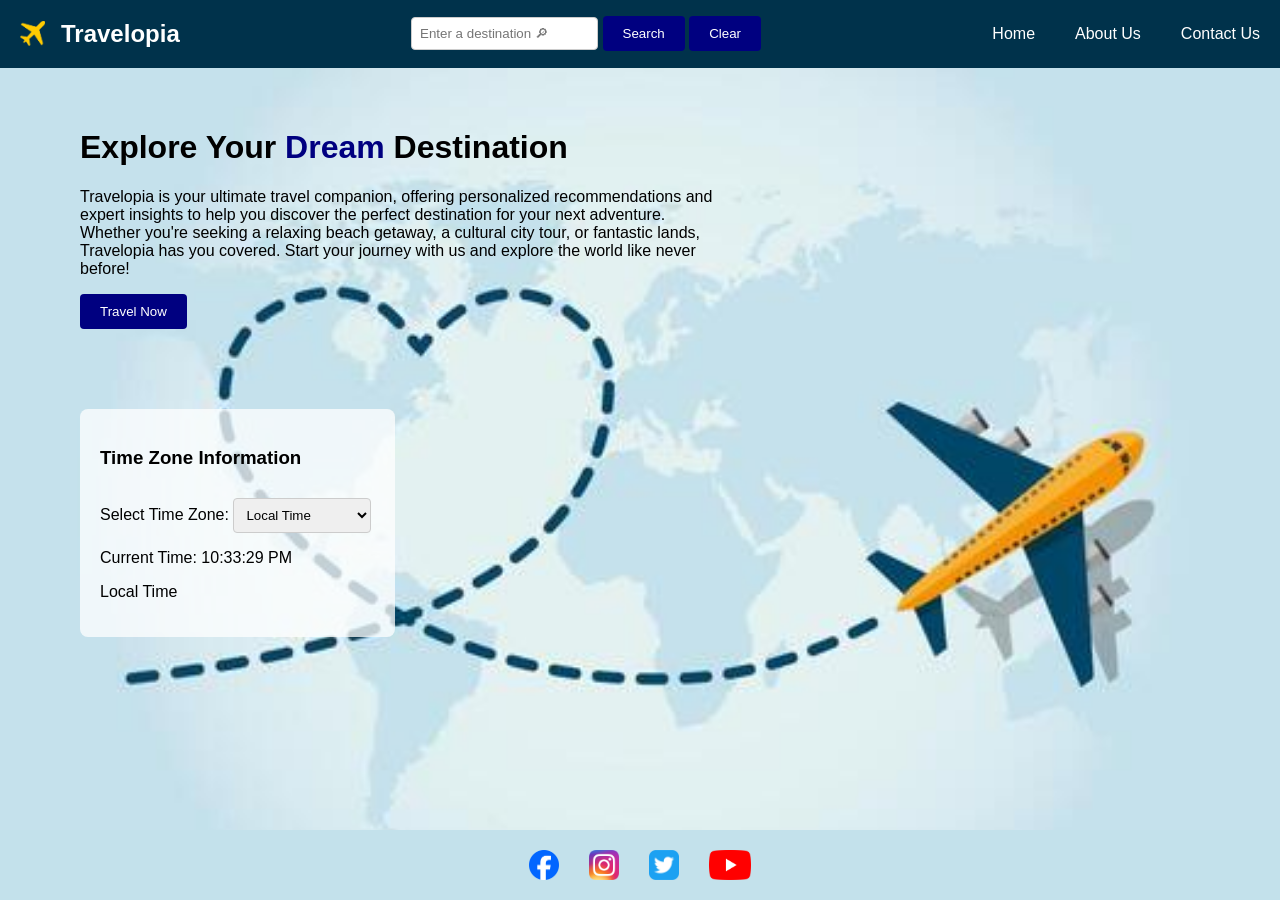
==== index.html @ c7ac88df "Rename travel_recommendation.html to index.html" ====
<!DOCTYPE html>
<html lang="en">
<head>
    <meta charset="UTF-8">
    <meta name="viewport" content="width=device-width, initial-scale=1.0">
    <title>Travelopia - Home</title>
    <link rel="stylesheet" href="travel_recommendation.css">
</head>
<body>
    <header id="top">
       <nav id="navbar">
            <span style="display:flex; align-items: center; gap: 16px;">
                <img src="images/TravelopiaLogo.svg" width="25px" alt="logo">
                <h2>Travelopia</h2>
            </span>
            <div>
                <input type="text" id="search-input" placeholder="Enter a destination 🔎︎">
                <button id="search-button">Search</button>
                <button id="clear-button">Clear</button>
            </div>
            <ul>
                <li><a href="travel_recommendation.html">Home</a></li>
                <li><a href="about_us.html">About Us</a></li>
                <li><a href="contact_us.html">Contact Us</a></li>
            </ul>
        </nav> 
    </header>
    <main>
        <div id="home">
            <h1>Explore Your <span id="gold-text">Dream</span> Destination</h1>
            <p>
                Travelopia is your ultimate travel companion, offering personalized recommendations and expert insights to help you discover the perfect destination for your next adventure. Whether you're seeking a relaxing beach getaway, a cultural city tour, or fantastic lands, Travelopia has you covered. Start your journey with us and explore the world like never before!
            </p>
            <button>Travel Now</button>
        </div>

        <div id="search-results">
            <!-- search results go here -->
        </div>

        
        <div id="time-zone">
            <!-- time zone information goes here -->
            <h3>Time Zone Information</h3>
            <label for="time-zone-select">Select Time Zone:</label>
            <select name="time-zone" id="time-zone-select">
                <option value="LT">Local Time</option>
                <option value="UTC">UTC</option>
                <option value="" disabled>----</option>
                <option value="Pacific/Honolulu">HST</option>
                <option value="America/Phoenix">MST</option>
                <option value="America/Cancun">EST</option>
                <option value="America/Sao_Paulo">BRT</option>
                <option value="Asia/Kolkata">IST</option>
                <option value="Asia/Bangkok">ICT</option>
                <option value="Asia/Tokyo">JST</option>
                <option value="Australia/Sydney">AEST</option>
            </select>
            <p id="current-time"></p>
            <p id="time-zone-info"></p>
        </div>
        <!-- <a href="#top" id="go-to-top">Go to Top</a> -->
    </main>
    <footer id="footer">
        <img src="images/icons/facebook_icon.png" alt="Facebook">
        <img src="images/icons/instagram_icon.png" alt="Instagram">
        <img src="images/icons/twitter-icon.png" alt="Twitter">
        <img src="images/icons/youtube_icon.png" alt="YouTube">  
    </footer>
    
    <script src="travel_recommendation.js"></script>
</body>
</html>
<!-- Disclaimer: The socials buttons (and the "Travel Now") are for illustrative purposes only. All images are placeholders. -->
---- travel_recommendation.css ----
/* Reset default margins and padding, also ensures header/footer don't exceed container */
* {
   /* box-sizing: border-box;  */
   /* margin: 0;
   padding: 0; */
}

html {
    scroll-behavior: smooth;
}

body {
    font-family: 'Segoe UI', Tahoma, Geneva, Verdana, sans-serif;
    min-height: 100vh;
    margin: 0;
    display: flex;
    flex-direction: column;
}

main {
    background-image: url("images/airplane-flying-and-leaving-heart-shape-dashed-line-1.jpg");
    background-repeat: no-repeat;
    background-size: cover;
    /* background-position: center; */
    height: 100%;
    z-index: 10;
    /* used to ensure the main content takes up the remaining space */
    flex: 1;  
}

main > div {
    /* background-color: rgba(255, 255, 255, 0.8); */
    padding: 40px 80px;
    /* border-radius: 8px; */
    /* max-width: 400px; */
    /* margin: 20vh auto 5vh; */
    /* text-align: center; */
}

a {
    display: inline-block;
    text-decoration: none;
    color: white;
    transition: all 0.3s ease;
}

a:hover {
    color: lightblue;
    transform: scale(1.05);
    /* font-weight: bold; */
}

a:active {
    color: gold;
    transform: scale(0.95);
}

button {
    padding: 10px 20px;
    background-color: navy;
    color: white;
    border: none;
    border-radius: 4px;
    cursor: pointer;
    transition: all 0.3s ease;
}

button:hover {
    background-color: rgb(0, 155, 255);
}

button:active {
    background-color: rgb(0, 100, 200);
}

header {
    /* display: flex;
    justify-content: center;
    align-items: center;
    height: 100px; */
    background-color: rgb(0, 50, 75);
    /* width: 100%; */
    /* box-sizing: border-box; */
}

header > #navbar > span {
    display: flex;
    align-items: center;
    gap: 16px;
}

#navbar {
    display: flex;
    justify-content: space-between;
    align-items: center;
    padding: 0 20px;
    /* background-color: navy; */
}

#navbar h2 {
    color: white;
    /* margin: 0; */
}

#navbar ul {
    list-style-type: none;
    margin: 0;
    padding: 0;
    display: flex;
    gap: 40px;
}

#navbar input {
    padding: 8px;
    border-radius: 4px;
    border: 1px solid #ccc;
    transition: all 0.3s ease;
}

#home {
    width: 50%;
    /* margin: 20vh auto 5vh; */
}

#search-results {
    display: flex;
    flex-wrap: wrap;
    justify-content: center;
    gap: 25px;
    padding: 20px;
    /* margin-right: 90px; */
    max-height: 390px;
    overflow-y: auto;
    /* scrollbar-width:auto; */
    /* box-sizing: border-box; */
    scrollbar-color: #7f7f7f transparent; /* For Firefox */
}

#search-results::-webkit-scrollbar {
    width: 8134px;
}

#search-results > div {
    background-color: rgba(255, 255, 255, 0.8);
    padding: 20px;
    border: 1px solid #ccc;
    border-radius: 8px;
    width: 300px;
    text-align: center;
}



#search-results > div img {
    width: 100%;
    height: 200px;
    object-fit: cover;
    border-radius: 8px;
}

#time-zone {
    /* position: relative; */
    /* margin-left: 20%; */
    /* position: absolute; */
    background-color: rgba(255, 255, 255, 0.75);
    width: 275px;
    padding: 20px;
    margin-left: 80px;
    border-radius: 8px;
}

#time-zone > select {
    width: 50%;
    padding: 8px;
    margin-top: 10px;
    border-radius: 4px;
    border: 1px solid #ccc;
    transition: all 0.3s ease;
}

#time-zone > select:hover {
    border-color: #7f7f7f;
}

/* select > option{
    transition: all 0.3s ease;
}

select > option:hover {
    background-color: #f0f0f0;
} */

#time-zone-info {
    /* position: absolute; */
    /* margin-left: 5%; */
}

.scroll-container {
    max-height: 400px;
    overflow-y: auto;
}

footer {
    display: flex;
    justify-content: center;
    gap: 30px;
    padding: 20px;
    /* position: absolute;
    bottom: 0;
    width: 100%; */
    /* rgb(196, 225, 239) */
    background-color: rgb(195, 225, 235);
    
}

footer img {
    width: auto;
    height: 30px;
    cursor: pointer;
    transition: all 0.3s ease;
}

footer img:hover {
    transform: scale(1.2);
}

#go-to-top {
    display: block;
    position: fixed;
    left: 80%;
    bottom: 20px;
    text-align: center;
    margin: 20vh 0 5vh;
    margin-inline: auto;
    color: navy;
    font-weight: bold;
    background-color: turquoise;
    border-radius: 8px;
    width: 100px;
    text-align: center
    /* padding: 10px; */
}

#about-us {
    /* background-color: rgba(255, 255, 255, 0.8); */
    padding: 10px 80px 0;
    border-radius: 8px;
    max-width: 96ch;
    text-align: justify;
    line-height: 1.33;
    /* margin: 1vh 5vh; */
    /* text-align: center; */
}

#about-us > p {
    padding-left: 20px;   
}

#team {
    display: flex;
    flex-direction: column;
    /* justify-content: center; */
    align-items: center;
}

#team-heading {
    text-align: center;
    margin: 40px 0 20px;
    background-color: navy;
    color: whitesmoke;
    border-radius: 8px;
    width: 275px;

    font-size: 2rem;
}

#teamDiv {
    display: flex;
    gap: 80px;
    justify-content: center;
    /* align-items: center; */
}

#teamDiv > div {
    background-color: rgba(255, 255, 255, 0.8);
    padding: 20px;
    border: 1px solid #ccc;
    border-radius: 8px;
    width: 300px;
    text-align: center;
}

#teamDiv > div img {
    width: 180px;
    height: auto;
    /* object-fit: cover; */
    border-radius: 80px;
}

#teamDiv > div > span {
    /* display: block; */
    margin-top: 10px;
    font-weight: bold;
    background-color: navy;
    color: white;
    border-radius: 40px;
    padding: 5px 10px;
    width: 50%;
    margin-left: auto;
}

#contact-container {
    /* display: flex; */
    justify-content: center;
    align-items: center;
    /* margin: 20vh 0 5vh; */
} 

#contact-form {
    display: flex;
    flex-direction: column;
    justify-content: flex-end;
    gap: 15px;
    padding-right: 150px;
    margin-top: -30px;
    /* background-color: rgba(255, 255, 255, 0.8); */
    max-width: 24rem;
    margin-left: auto;
}

#contact-form label {
    font-weight: bold;
}

#contact-form input, #contact-form textarea {
    padding: 8px;
    border-radius: 4px;
    border: 1px solid #ccc;
    transition: all 0.3s ease;
}

#contact-form textarea {
    /* resize: vertical; */
    min-height: 100px;
}

#contact-form input:hover, #contact-form textarea:hover {
    border-color: #7f7f7f;
}

/* #contact-form input:focus, #contact-form textarea:focus {
    border-color: #000000;
} */

#contact-form button {
    align-self: flex-end;
}

#gold-text {
    color: navy;
}
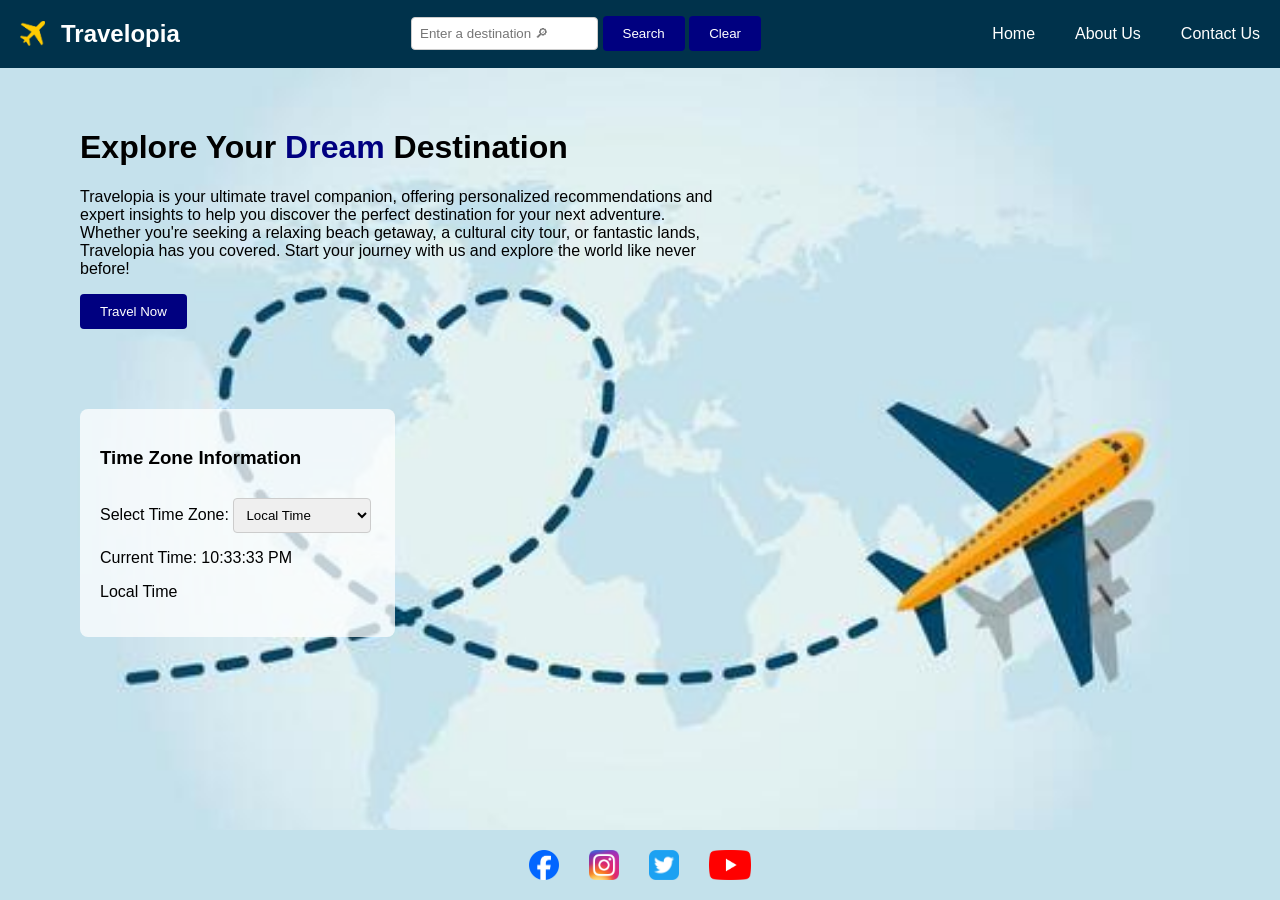
==== commit eb28e339: "fixed issue with home link not working changed travel_recommendation.html to index.html" ====
--- a/index.html
+++ b/index.html
@@ -19,7 +19,7 @@
                 <button id="clear-button">Clear</button>
             </div>
             <ul>
-                <li><a href="travel_recommendation.html">Home</a></li>
+                <li><a href="index.html">Home</a></li>
                 <li><a href="about_us.html">About Us</a></li>
                 <li><a href="contact_us.html">Contact Us</a></li>
             </ul>
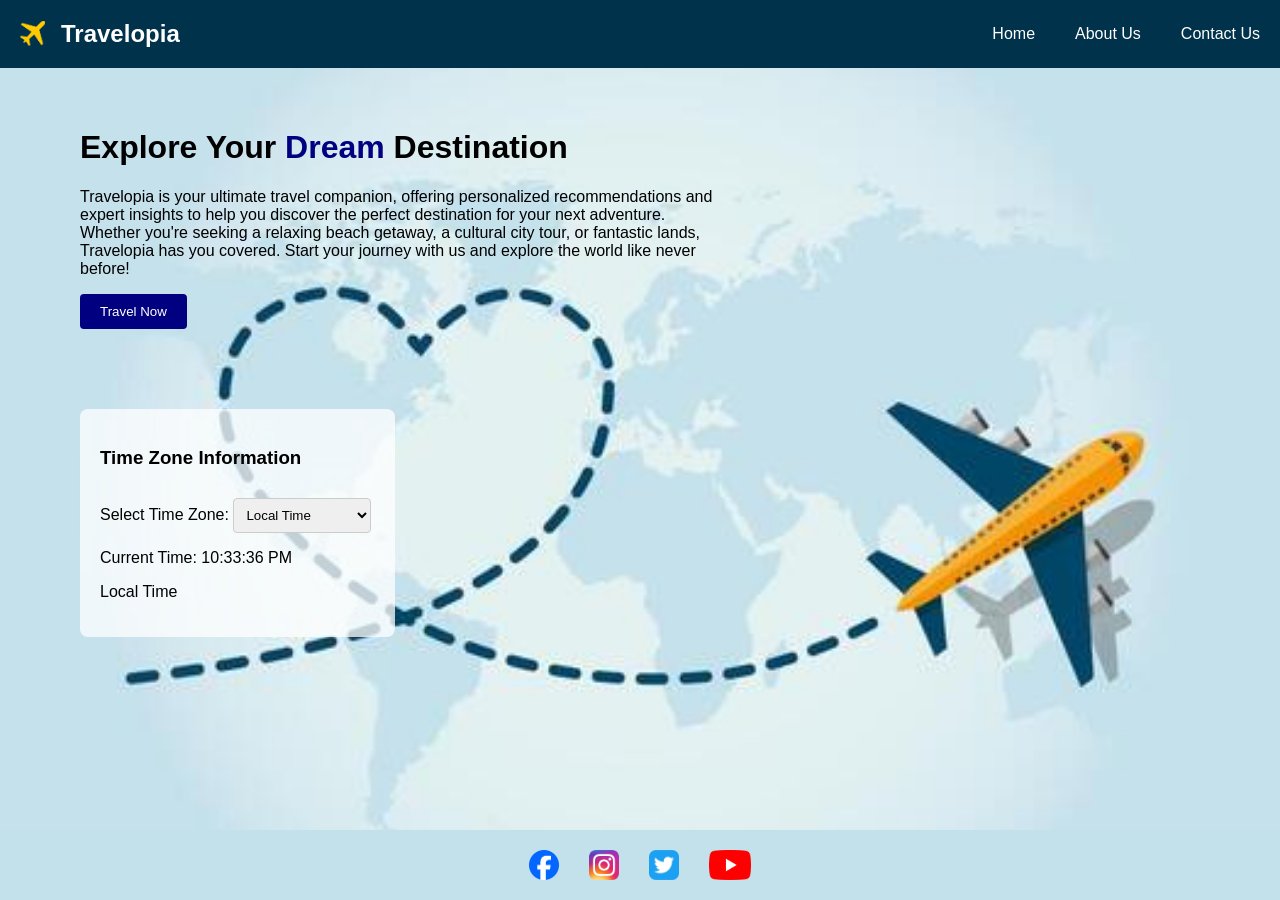
==== commit fcb503d9: "made a separate page for searching locations The "Travel Now" button is now functional" ====
--- a/index.html
+++ b/index.html
@@ -13,11 +13,6 @@
                 <img src="images/TravelopiaLogo.svg" width="25px" alt="logo">
                 <h2>Travelopia</h2>
             </span>
-            <div>
-                <input type="text" id="search-input" placeholder="Enter a destination 🔎︎">
-                <button id="search-button">Search</button>
-                <button id="clear-button">Clear</button>
-            </div>
             <ul>
                 <li><a href="index.html">Home</a></li>
                 <li><a href="about_us.html">About Us</a></li>
@@ -27,11 +22,11 @@
     </header>
     <main>
         <div id="home">
-            <h1>Explore Your <span id="gold-text">Dream</span> Destination</h1>
+            <h1>Explore Your <span id="navy-text">Dream</span> Destination</h1>
             <p>
                 Travelopia is your ultimate travel companion, offering personalized recommendations and expert insights to help you discover the perfect destination for your next adventure. Whether you're seeking a relaxing beach getaway, a cultural city tour, or fantastic lands, Travelopia has you covered. Start your journey with us and explore the world like never before!
             </p>
-            <button>Travel Now</button>
+            <button id="travel-now" onclick="bookNow()">Travel Now</button>
         </div>
 
         <div id="search-results">
@@ -68,7 +63,7 @@
         <img src="images/icons/youtube_icon.png" alt="YouTube">  
     </footer>
     
-    <script src="travel_recommendation.js"></script>
+    <script src="country_date_time.js"></script>
 </body>
 </html>
-<!-- Disclaimer: The socials buttons (and the "Travel Now") are for illustrative purposes only. All images are placeholders. -->
+<!-- Disclaimer: The socials buttons are for illustrative purposes only. All images are placeholders. -->
--- a/travel_recommendation.css
+++ b/travel_recommendation.css
@@ -356,6 +356,6 @@
     align-self: flex-end;
 }
 
-#gold-text {
+#navy-text {
     color: navy;
 }
